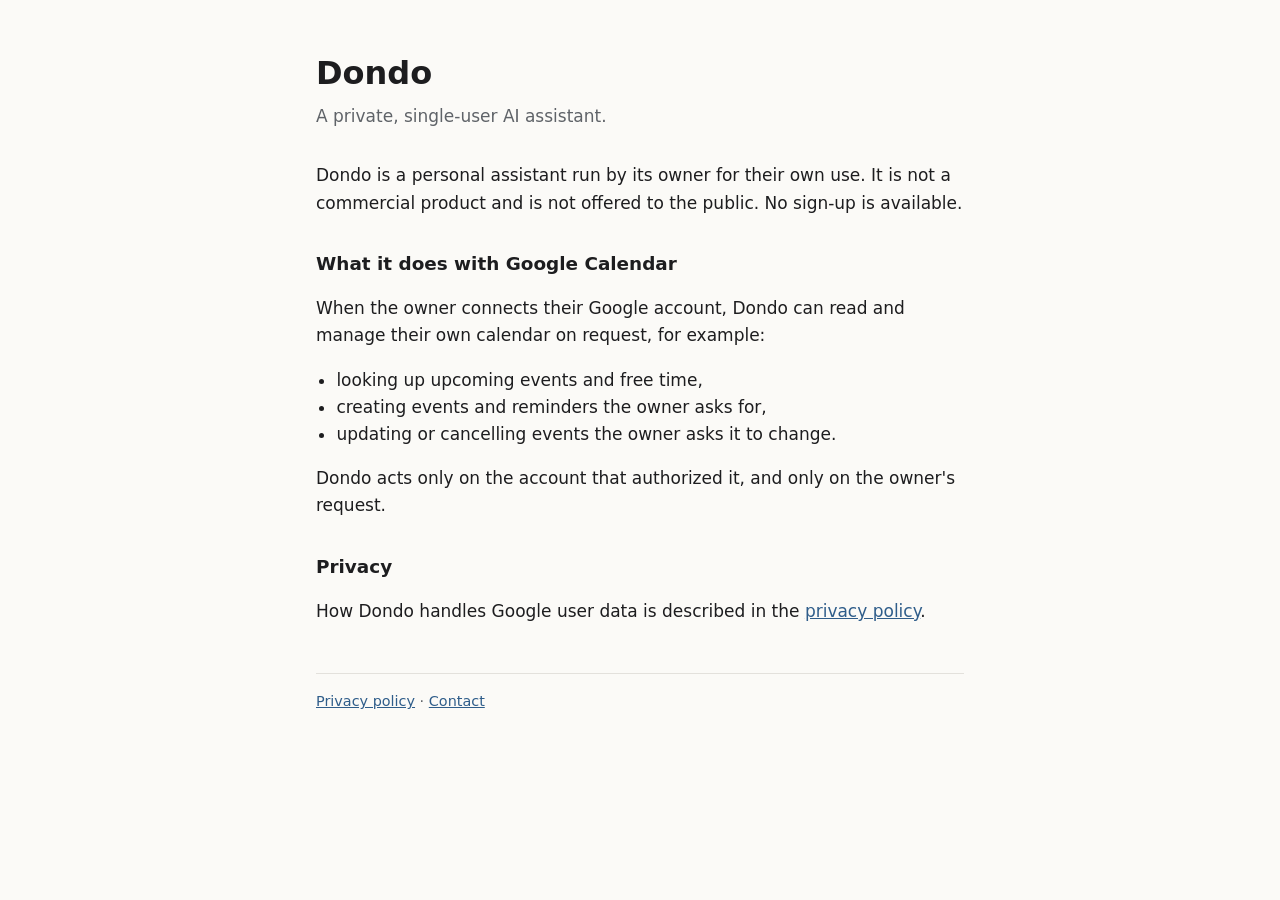
==== index.html @ e6e77673 "Dondo homepage and privacy policy for Google OAuth consent screen Co-Authored-By: Claude Opus 5.5 <n" ====
<!doctype html>
<html lang="en">
<head>
<meta charset="utf-8">
<meta name="viewport" content="width=device-width, initial-scale=1">
<title>Dondo</title>
<meta name="description" content="Dondo is a private, single-user AI assistant.">
<link rel="stylesheet" href="style.css">
</head>
<body>
<main>
  <h1>Dondo</h1>
  <p class="sub">A private, single-user AI assistant.</p>

  <p>Dondo is a personal assistant run by its owner for their own use. It is not a
  commercial product and is not offered to the public. No sign-up is available.</p>

  <h2>What it does with Google Calendar</h2>
  <p>When the owner connects their Google account, Dondo can read and manage their own
  calendar on request, for example:</p>
  <ul>
    <li>looking up upcoming events and free time,</li>
    <li>creating events and reminders the owner asks for,</li>
    <li>updating or cancelling events the owner asks it to change.</li>
  </ul>
  <p>Dondo acts only on the account that authorized it, and only on the owner's request.</p>

  <h2>Privacy</h2>
  <p>How Dondo handles Google user data is described in the
  <a href="privacy.html">privacy policy</a>.</p>

  <footer>
    <a href="privacy.html">Privacy policy</a> ·
    <a href="https://github.com/roy4net/dondo-site/issues">Contact</a>
  </footer>
</main>
</body>
</html>
---- style.css ----
:root { --bg:#fbfaf7; --fg:#1d1d1f; --muted:#5f6368; --line:#e3e1dc; --accent:#2f5d8a; }
@media (prefers-color-scheme: dark) {
  :root { --bg:#151618; --fg:#e8e6e1; --muted:#a0a3a8; --line:#2c2e32; --accent:#8ab4e0; }
}
* { box-sizing: border-box; }
body { margin:0; background:var(--bg); color:var(--fg);
  font:17px/1.6 system-ui, -apple-system, "Segoe UI", sans-serif; }
main { max-width: 680px; margin: 0 auto; padding: 48px 16px 64px; }
h1 { font-size: 2rem; margin: 0 0 4px; }
h2 { font-size: 1.15rem; margin: 32px 0 8px; }
.sub { color: var(--muted); margin: 0 0 32px; }
a { color: var(--accent); }
ul { padding-left: 1.2em; }
footer { margin-top: 48px; padding-top: 16px; border-top: 1px solid var(--line);
  color: var(--muted); font-size: .9rem; }
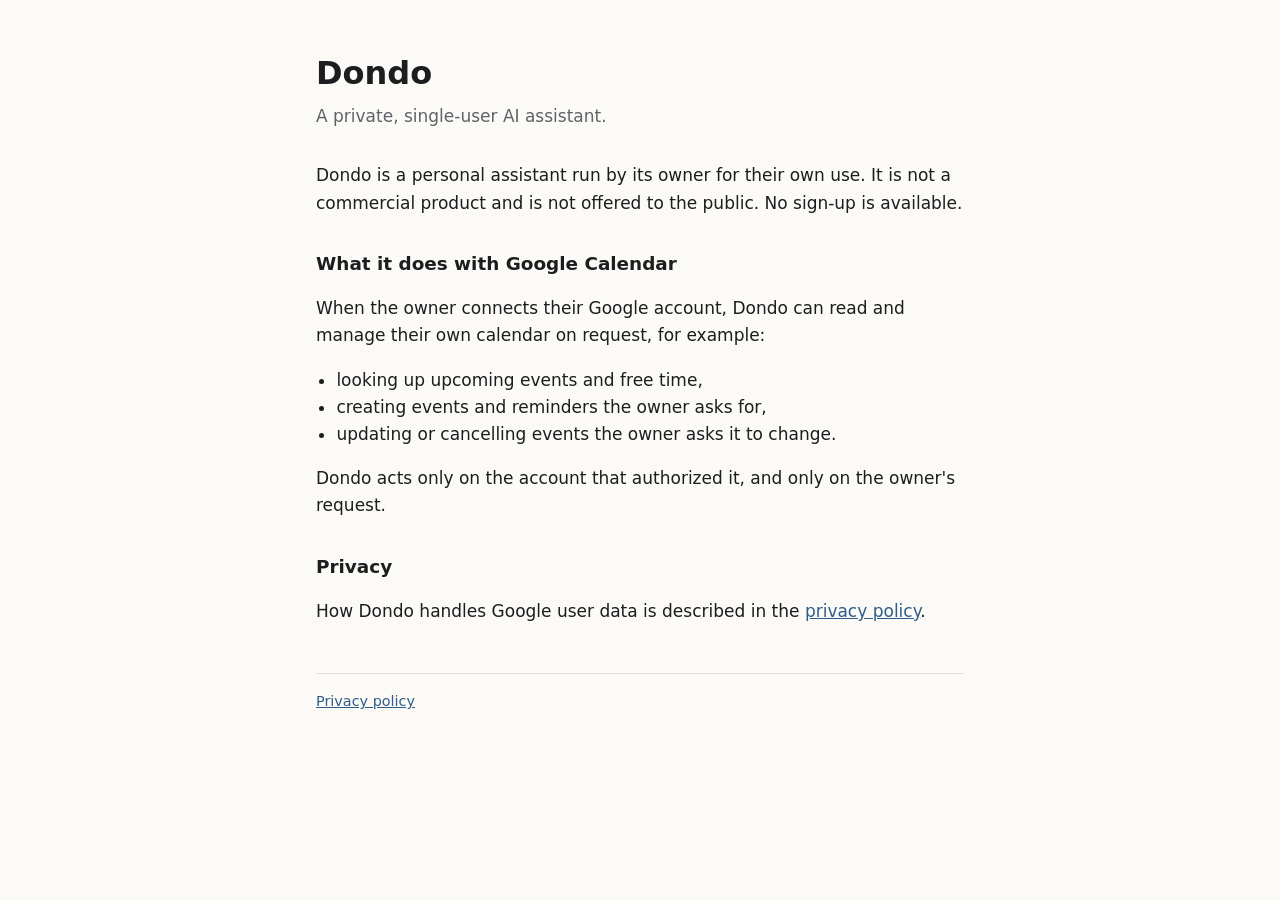
==== commit 45de49eb: "Remove contact links (not required) Co-Authored-By: Claude Opus 5.5 <noreply@anthropic.com> Claude-S" ====
--- a/index.html
+++ b/index.html
@@ -30,8 +30,7 @@
   <a href="privacy.html">privacy policy</a>.</p>
 
   <footer>
-    <a href="privacy.html">Privacy policy</a> ·
-    <a href="https://github.com/roy4net/dondo-site/issues">Contact</a>
+    <a href="privacy.html">Privacy policy</a>
   </footer>
 </main>
 </body>
